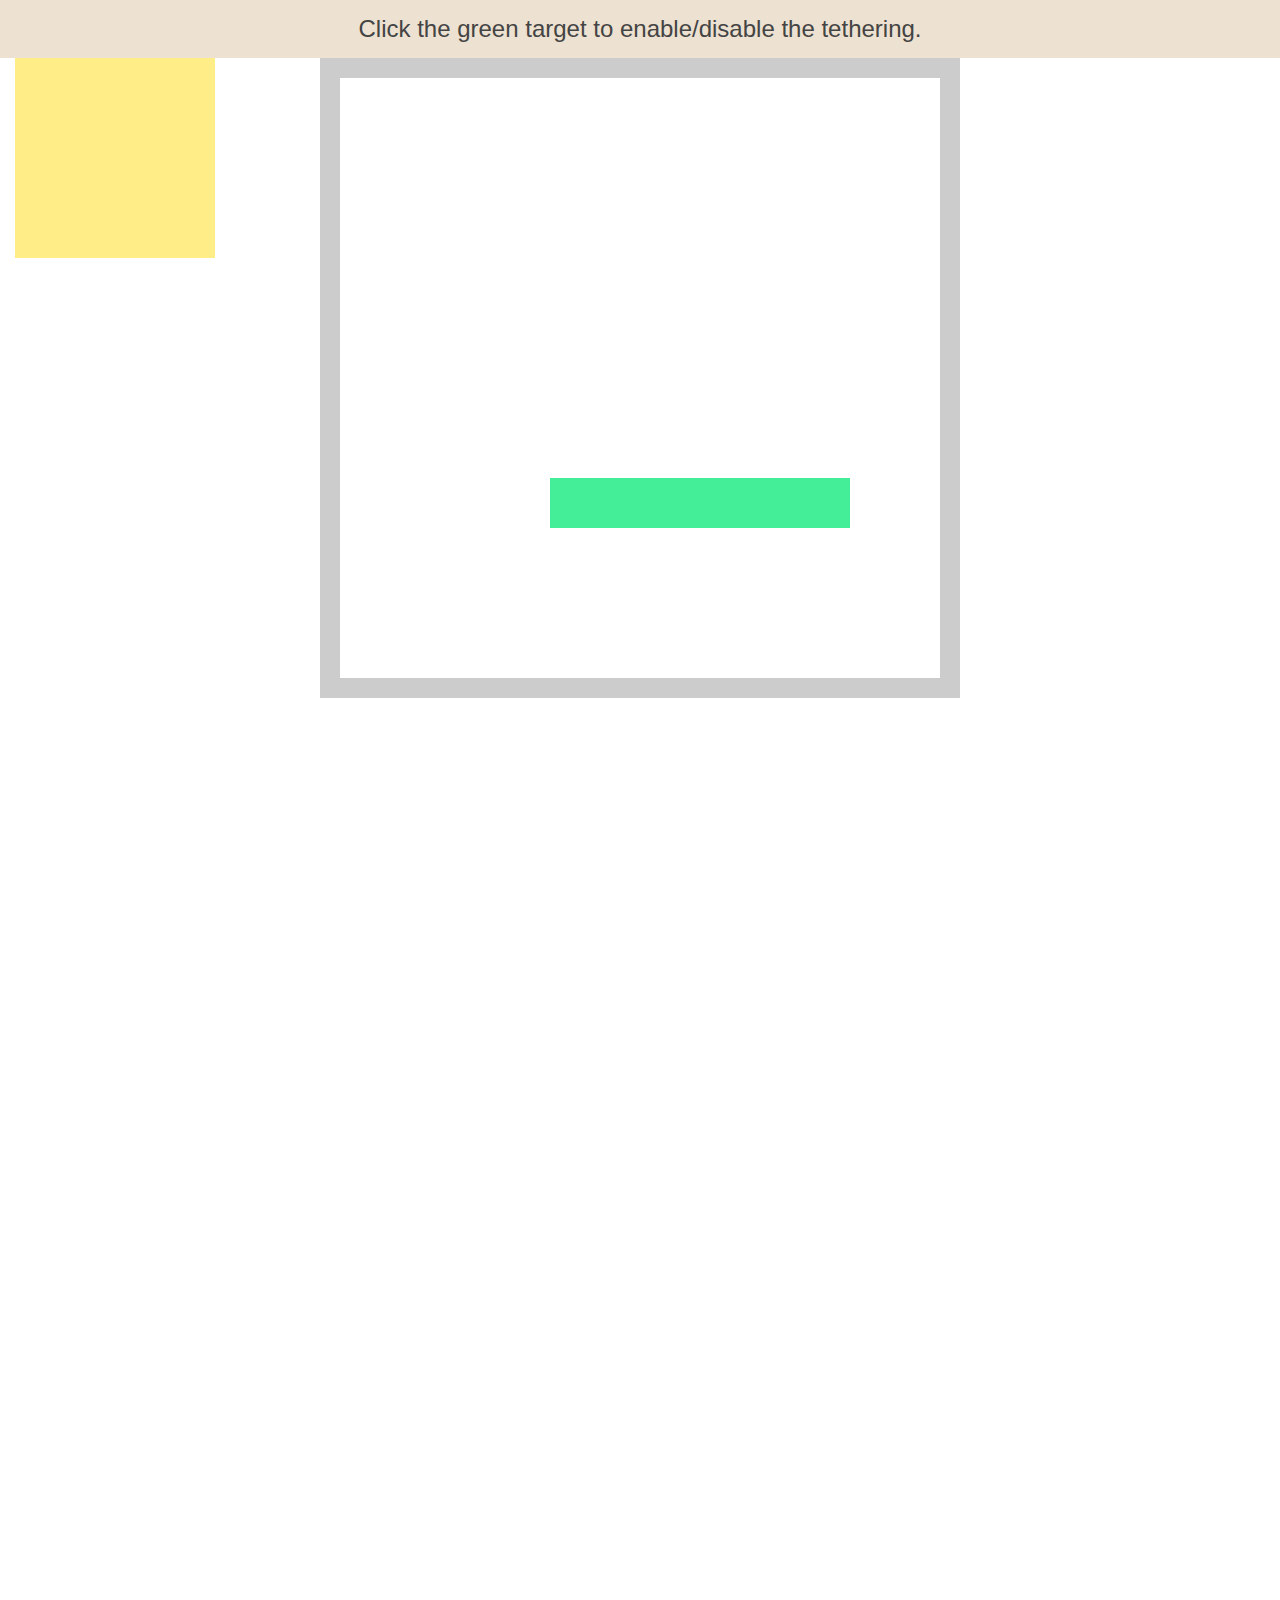
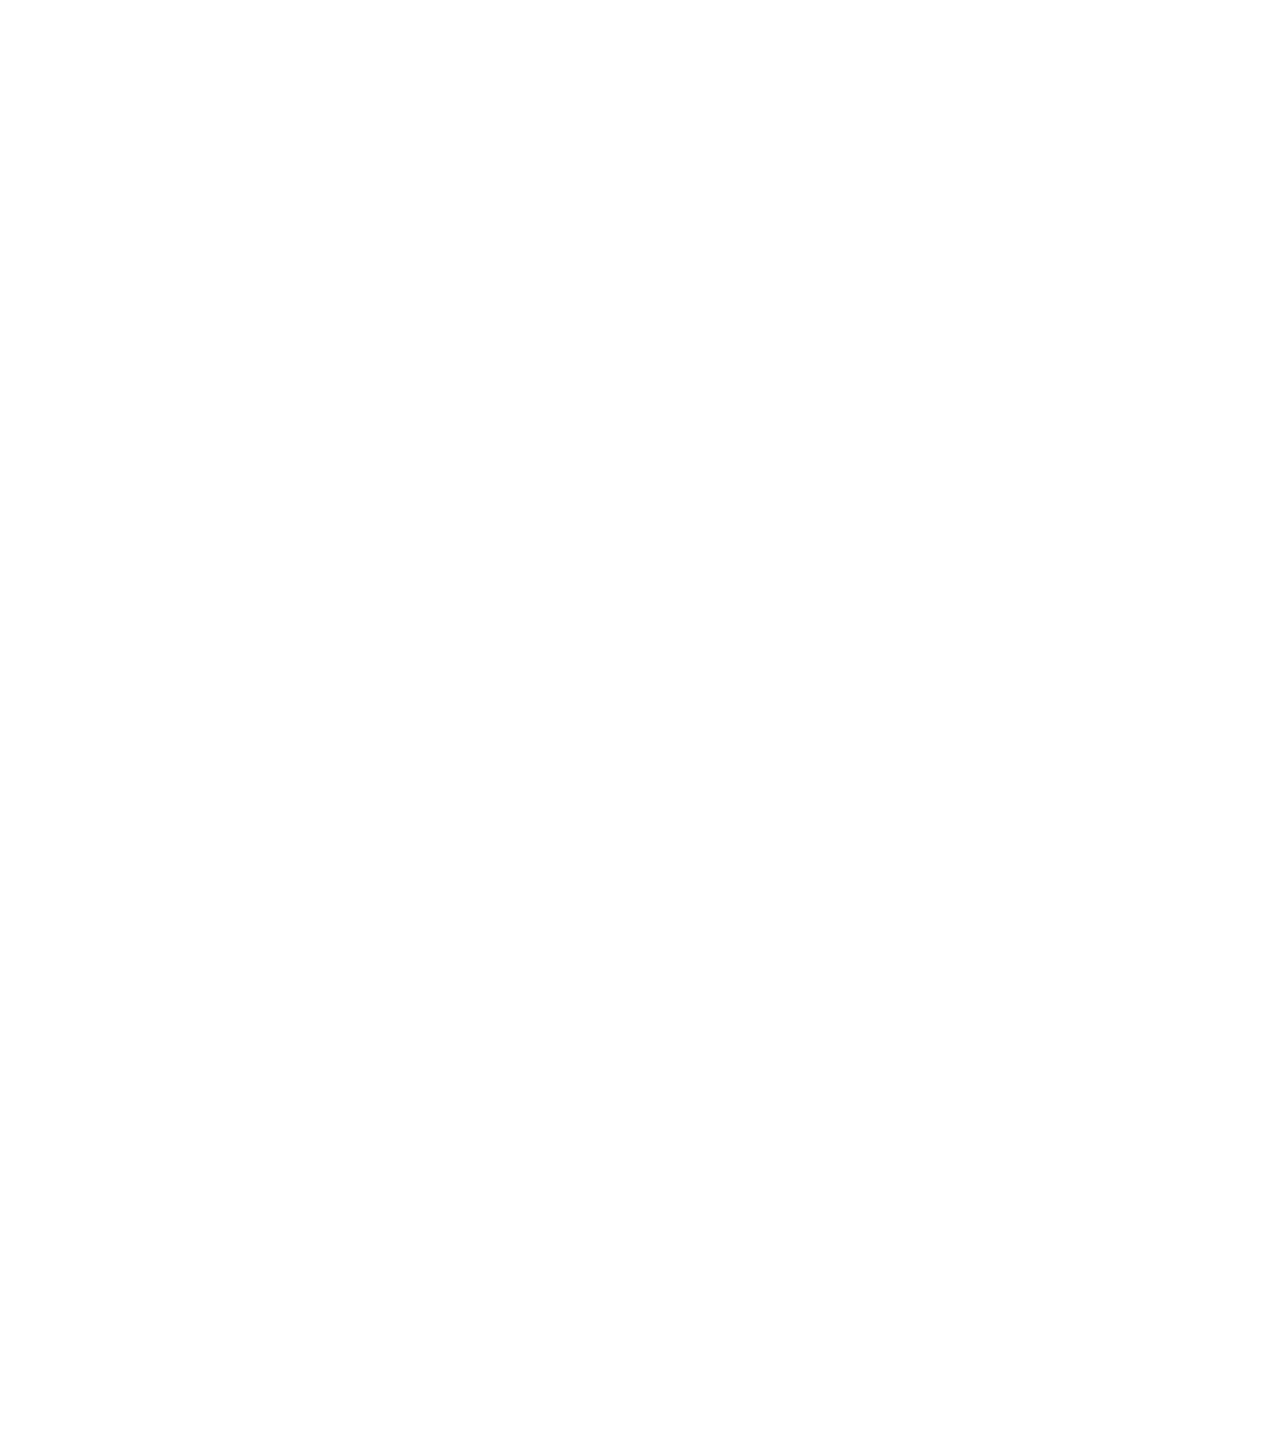
==== NotesWebApplication/wwwroot/lib/tether/examples/enable-disable/index.html @ 40898fae "added bootstrap support" ====
<!DOCTYPE html>
<html>
    <head>
        <meta charset="utf-8">
        <meta http-equiv="X-UA-Compatible" content="chrome=1">
        <meta name="viewport" content="width=device-width, initial-scale=1, user-scalable=no">
        <link rel="stylesheet" href="../resources/css/base.css" />
        <link rel="stylesheet" href="../common/css/style.css" />
    </head>
    <body>
        <div class="instructions">Click the green target to enable/disable the tethering.</div>

        <div class="element"></div>
        <div class="container">
            <div class="pad"></div>
            <div class="target"></div>
            <div class="pad"></div>
        </div>

        <script src="//github.hubspot.com/tether/dist/js/tether.js"></script>
        <script>
            var tether = new Tether({
                element: '.element',
                target: '.target',
                attachment: 'top left',
                targetAttachment: 'top right'
            });

            document.querySelector('.target').addEventListener('click', function(){
                if (tether.enabled)
                    tether.disable();
                else
                    tether.enable();
            });
        </script>
    </body>
</html>
---- NotesWebApplication/wwwroot/lib/tether/examples/resources/css/base.css ----
body {
    font-family: "Helvetica Neue", sans-serif;
    color: #444;
    margin: 0px;
}

a {
    cursor: pointer;
    color: blue;
}
---- NotesWebApplication/wwwroot/lib/tether/examples/common/css/style.css ----
body {
    min-height: 3000px;
}
.element {
    width: 200px;
    height: 200px;
    background-color: #fe8;
    position: absolute;
    z-index: 6;
}

.target {
    width: 300px;
    height: 50px;
    margin: 0 35%;
    background-color: #4e9;
}

.container {
    height: 600px;
    overflow: scroll;
    width: 600px;
    border: 20px solid #CCC;
    margin-top: 100px;
}

body {
    padding: 15px;
}

body > .container {
    margin: 0 auto;
}

.pad {
    height: 400px;
    width: 100px;
}

.instructions {
    width: 100%;
    text-align: center;
    font-size: 24px;
    padding: 15px;
    background-color: rgba(210, 180, 140, 0.4);
    margin: -15px -15px 0 -15px;
}
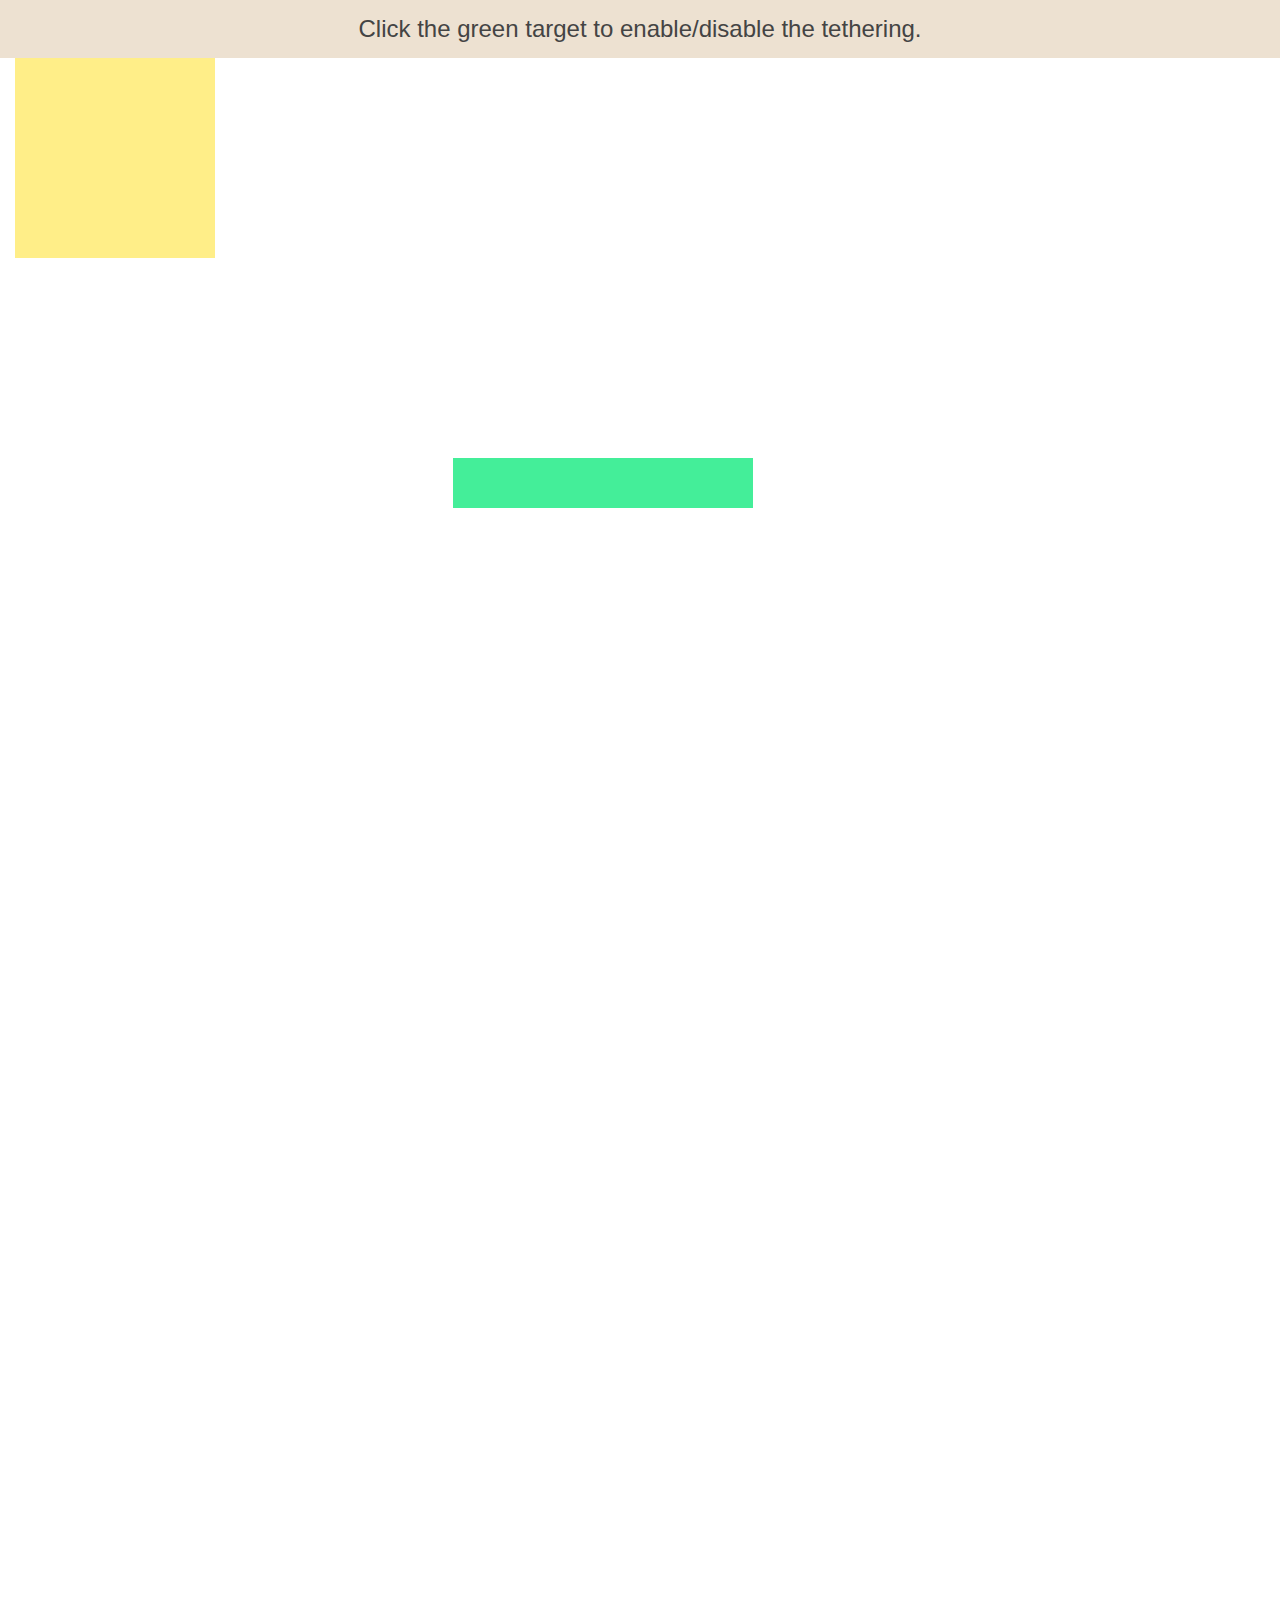
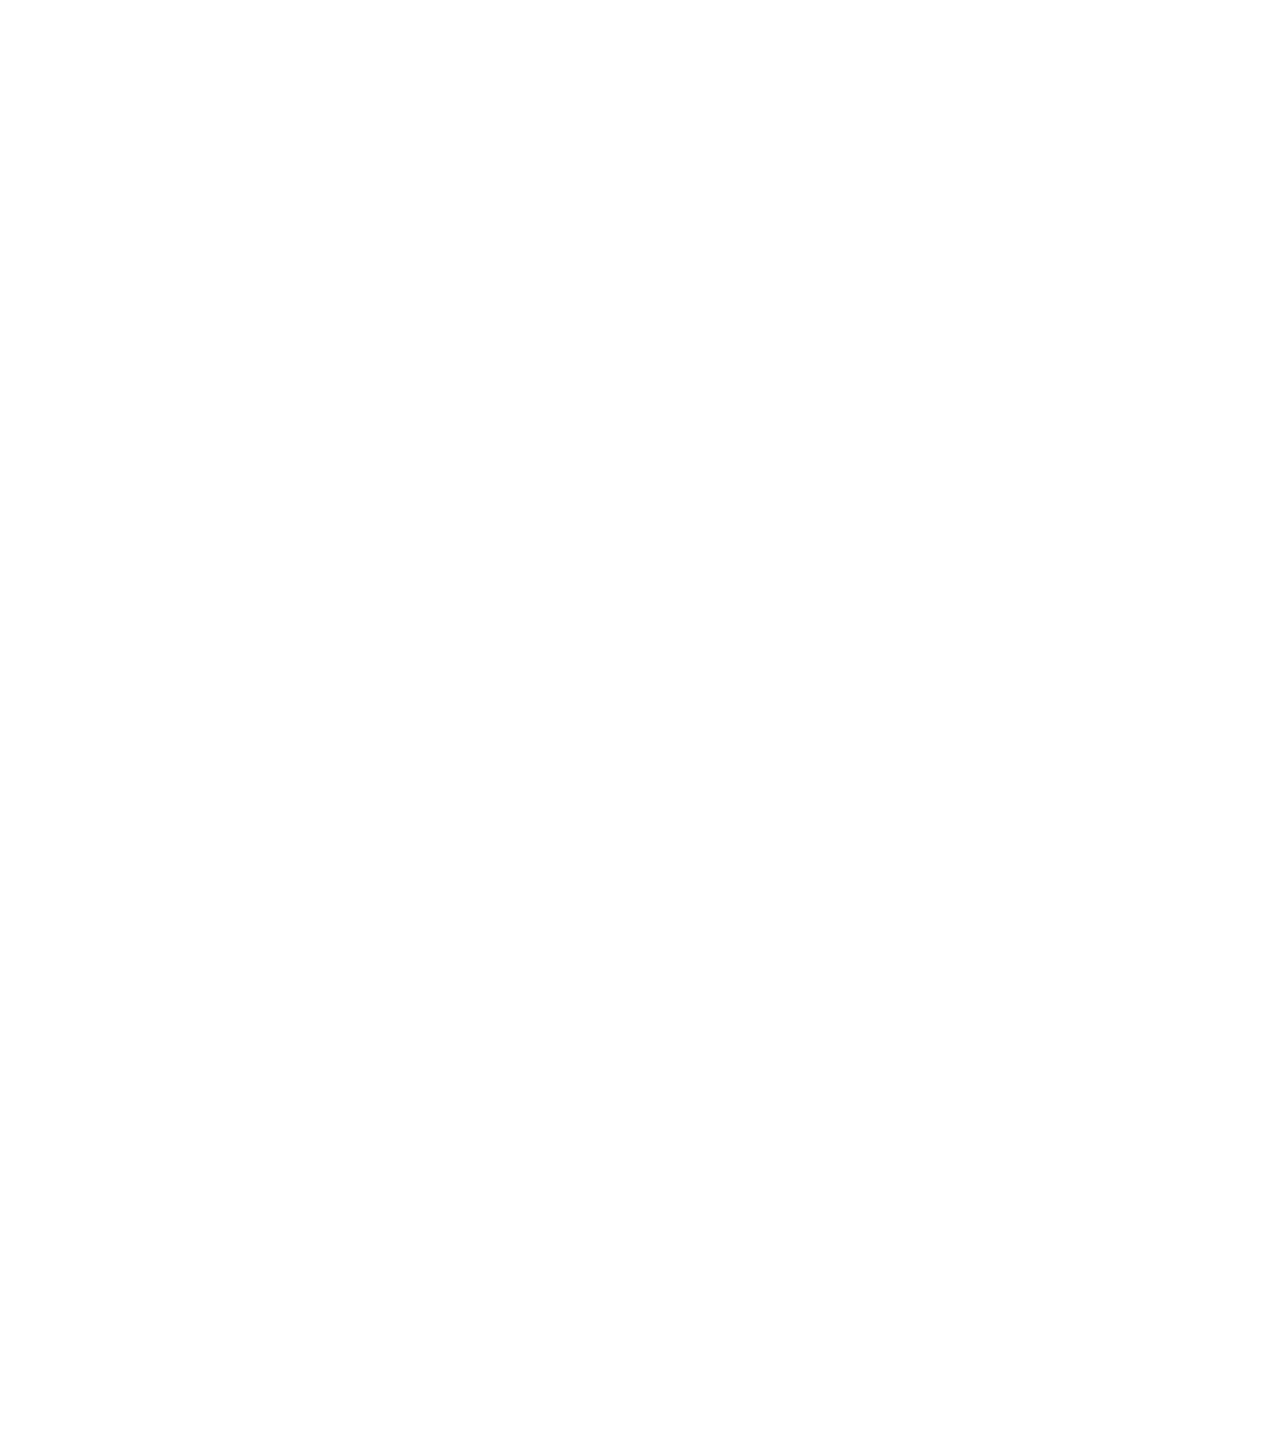
==== commit eec119e3: "verson 1.0.0" ====
--- a/NotesWebApplication/wwwroot/lib/tether/examples/enable-disable/index.html
+++ b/NotesWebApplication/wwwroot/lib/tether/examples/enable-disable/index.html
@@ -11,7 +11,7 @@
         <div class="instructions">Click the green target to enable/disable the tethering.</div>
 
         <div class="element"></div>
-        <div class="container">
+        <div >
             <div class="pad"></div>
             <div class="target"></div>
             <div class="pad"></div>
